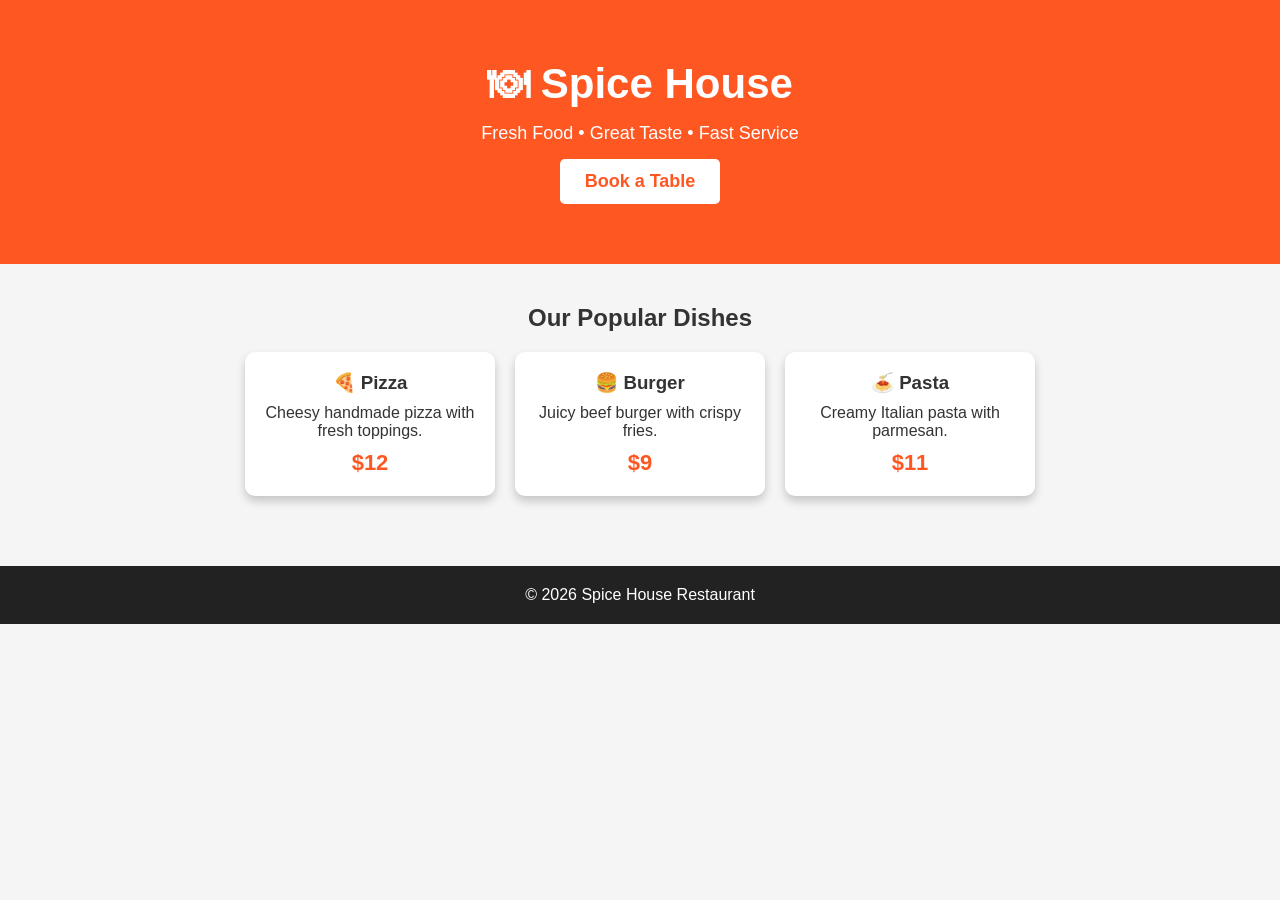
==== index.html @ 564f7e21 "Rename Index.html to index.html" ====
<!DOCTYPE html>
<html lang="en">
<head>
<meta charset="UTF-8">
<meta name="viewport" content="width=device-width, initial-scale=1.0">
<title>Spice House Restaurant</title>

<style>
*{
margin:0;
padding:0;
box-sizing:border-box;
font-family:Arial,sans-serif;
}

body{
background:#f5f5f5;
color:#333;
}

header{
background:#ff5722;
color:white;
text-align:center;
padding:60px 20px;
}

header h1{
font-size:42px;
}

header p{
margin:15px 0;
font-size:18px;
}

button{
padding:12px 25px;
border:none;
background:white;
color:#ff5722;
font-size:18px;
font-weight:bold;
border-radius:5px;
cursor:pointer;
}

section{
padding:40px 20px;
text-align:center;
}

.cards{
display:flex;
flex-wrap:wrap;
justify-content:center;
gap:20px;
margin-top:20px;
}

.card{
background:white;
width:250px;
padding:20px;
border-radius:10px;
box-shadow:0 5px 10px rgba(0,0,0,.2);
}

.card h3{
margin-bottom:10px;
}

.price{
color:#ff5722;
font-size:22px;
font-weight:bold;
margin-top:10px;
}

footer{
background:#222;
color:white;
text-align:center;
padding:20px;
margin-top:30px;
}
</style>

</head>

<body>

<header>
<h1>🍽 Spice House</h1>
<p>Fresh Food • Great Taste • Fast Service</p>
<button>Book a Table</button>
</header>

<section>

<h2>Our Popular Dishes</h2>

<div class="cards">

<div class="card">
<h3>🍕 Pizza</h3>
<p>Cheesy handmade pizza with fresh toppings.</p>
<p class="price">$12</p>
</div>

<div class="card">
<h3>🍔 Burger</h3>
<p>Juicy beef burger with crispy fries.</p>
<p class="price">$9</p>
</div>

<div class="card">
<h3>🍝 Pasta</h3>
<p>Creamy Italian pasta with parmesan.</p>
<p class="price">$11</p>
</div>

</div>

</section>

<footer>
<p>© 2026 Spice House Restaurant</p>
</footer>

</body>
</html>
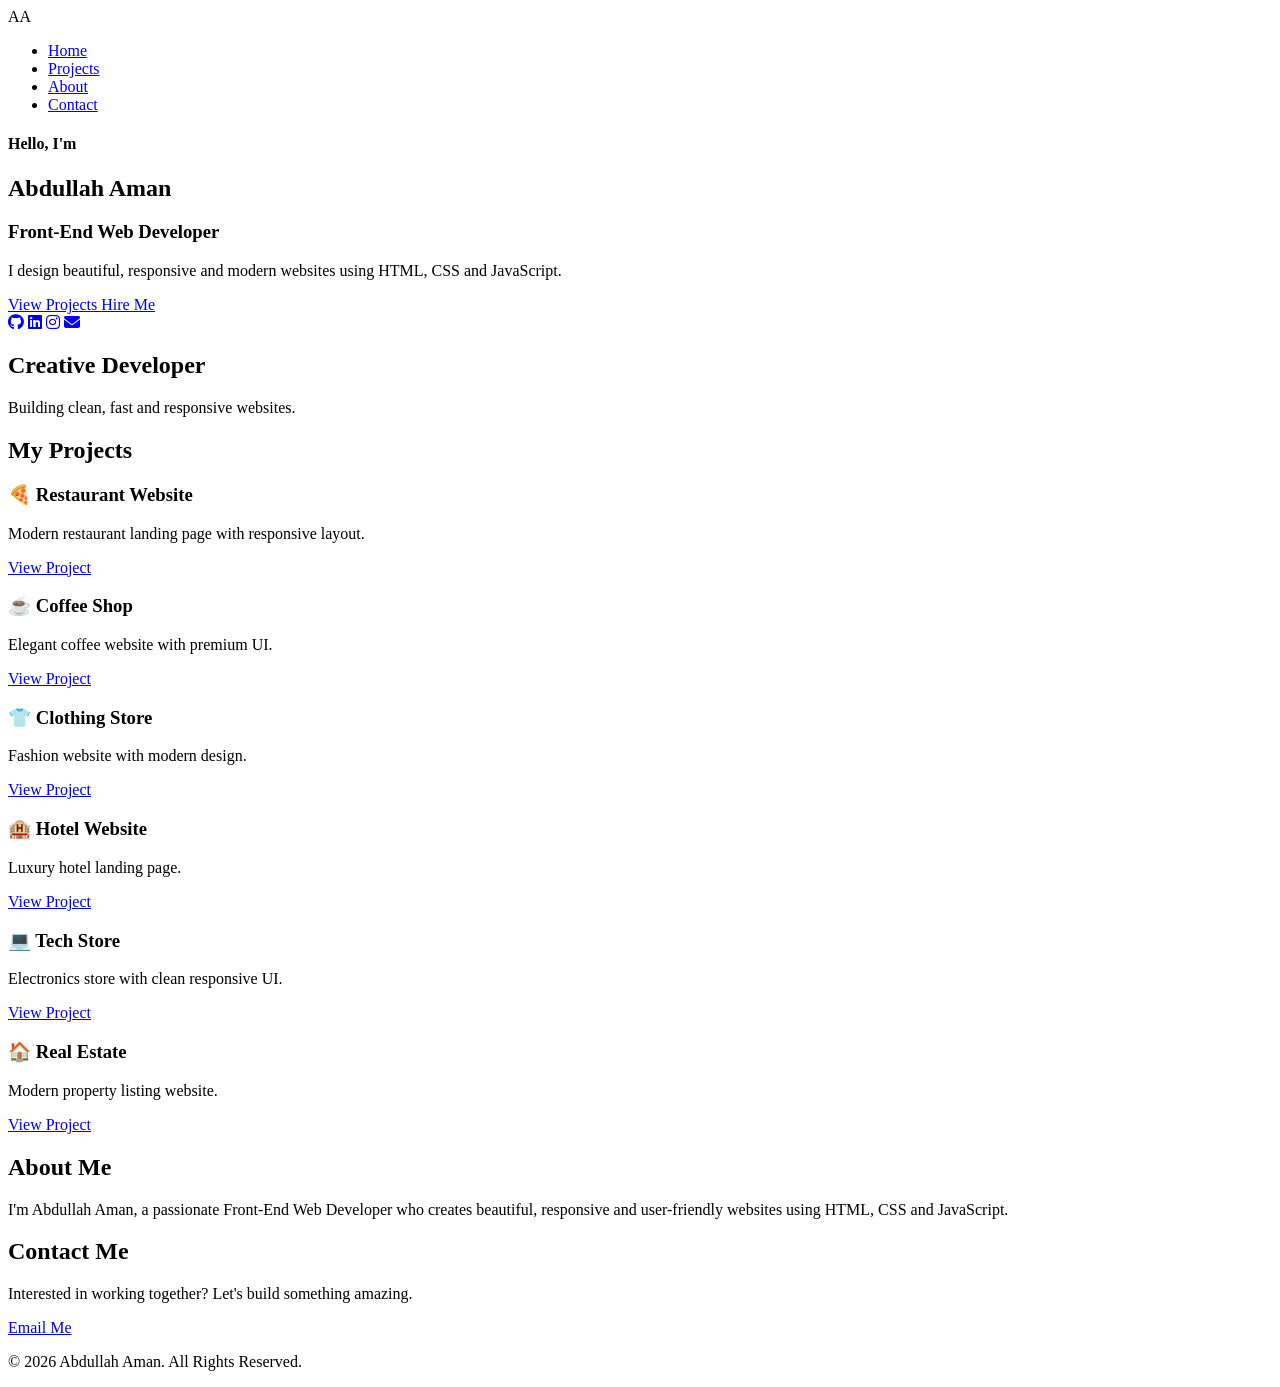
==== commit 85cb9698: "Add files via upload" ====
--- a/index.html
+++ b/index.html
@@ -1,132 +1,214 @@
 <!DOCTYPE html>
 <html lang="en">
+
 <head>
+
 <meta charset="UTF-8">
+
 <meta name="viewport" content="width=device-width, initial-scale=1.0">
-<title>Spice House Restaurant</title>
-
-<style>
-*{
-margin:0;
-padding:0;
-box-sizing:border-box;
-font-family:Arial,sans-serif;
-}
-
-body{
-background:#f5f5f5;
-color:#333;
-}
-
-header{
-background:#ff5722;
-color:white;
-text-align:center;
-padding:60px 20px;
-}
-
-header h1{
-font-size:42px;
-}
-
-header p{
-margin:15px 0;
-font-size:18px;
-}
-
-button{
-padding:12px 25px;
-border:none;
-background:white;
-color:#ff5722;
-font-size:18px;
-font-weight:bold;
-border-radius:5px;
-cursor:pointer;
-}
-
-section{
-padding:40px 20px;
-text-align:center;
-}
-
-.cards{
-display:flex;
-flex-wrap:wrap;
-justify-content:center;
-gap:20px;
-margin-top:20px;
-}
-
-.card{
-background:white;
-width:250px;
-padding:20px;
-border-radius:10px;
-box-shadow:0 5px 10px rgba(0,0,0,.2);
-}
-
-.card h3{
-margin-bottom:10px;
-}
-
-.price{
-color:#ff5722;
-font-size:22px;
-font-weight:bold;
-margin-top:10px;
-}
-
-footer{
-background:#222;
-color:white;
-text-align:center;
-padding:20px;
-margin-top:30px;
-}
-</style>
+
+<title>Abdullah Aman | Portfolio</title>
+
+<link rel="preconnect" href="https://fonts.googleapis.com">
+
+<link rel="preconnect" href="https://fonts.gstatic.com" crossorigin>
+
+<link href="https://fonts.googleapis.com/css2?family=Poppins:wght@300;400;500;600;700;800&display=swap" rel="stylesheet">
+
+<link rel="stylesheet" href="style.css">
+
+<link rel="stylesheet" href="https://cdnjs.cloudflare.com/ajax/libs/font-awesome/6.6.0/css/all.min.css">
 
 </head>
 
 <body>
 
-<header>
-<h1>🍽 Spice House</h1>
-<p>Fresh Food • Great Taste • Fast Service</p>
-<button>Book a Table</button>
-</header>
-
-<section>
-
-<h2>Our Popular Dishes</h2>
-
-<div class="cards">
-
-<div class="card">
-<h3>🍕 Pizza</h3>
-<p>Cheesy handmade pizza with fresh toppings.</p>
-<p class="price">$12</p>
-</div>
-
-<div class="card">
-<h3>🍔 Burger</h3>
-<p>Juicy beef burger with crispy fries.</p>
-<p class="price">$9</p>
-</div>
-
-<div class="card">
-<h3>🍝 Pasta</h3>
-<p>Creamy Italian pasta with parmesan.</p>
-<p class="price">$11</p>
-</div>
+<nav>
+
+<div class="logo">
+AA
+</div>
+
+<ul>
+
+<li><a href="#">Home</a></li>
+
+<li><a href="#projects">Projects</a></li>
+
+<li><a href="#about">About</a></li>
+
+<li><a href="#contact">Contact</a></li>
+
+</ul>
+
+</nav>
+
+<section class="hero">
+
+<div class="left">
+
+<h4>Hello, I'm</h4>
+
+<h1>Abdullah <span>Aman</span></h1>
+
+<h3>Front-End Web Developer</h3>
+
+<p>
+
+I design beautiful, responsive and modern websites using HTML, CSS and JavaScript.
+
+</p>
+
+<div class="buttons">
+
+<a href="#projects" class="btn">
+View Projects
+</a>
+
+<a href="#contact" class="btn2">
+Hire Me
+</a>
+
+</div>
+
+<div class="icons">
+
+<a href="#"><i class="fab fa-github"></i></a>
+
+<a href="#"><i class="fab fa-linkedin"></i></a>
+
+<a href="#"><i class="fab fa-instagram"></i></a>
+
+<a href="#"><i class="fas fa-envelope"></i></a>
+
+</div>
+
+</div>
+
+<div class="right">
+
+<div class="glow"></div>
+
+<div class="hero-card">
+
+<h2>Creative Developer</h2>
+
+<p>
+
+Building clean, fast and responsive websites.
+
+</p>
+
+</div>
+
+</div>
+
+</section>
+
+<section id="projects">
+
+<h2 class="title">My Projects</h2>
+
+<div class="project-container">
+  <div class="project-card">
+
+<h3>🍕 Restaurant Website</h3>
+
+<p>Modern restaurant landing page with responsive layout.</p>
+
+<a href="Restaurant.html">View Project</a>
+
+</div>
+
+<div class="project-card">
+
+<h3>☕ Coffee Shop</h3>
+
+<p>Elegant coffee website with premium UI.</p>
+
+<a href="Coffee.html">View Project</a>
+
+</div>
+
+<div class="project-card">
+
+<h3>👕 Clothing Store</h3>
+
+<p>Fashion website with modern design.</p>
+
+<a href="Clothing.html">View Project</a>
+
+</div>
+
+<div class="project-card">
+
+<h3>🏨 Hotel Website</h3>
+
+<p>Luxury hotel landing page.</p>
+
+<a href="Hotel.html">View Project</a>
+
+</div>
+
+<div class="project-card">
+
+<h3>💻 Tech Store</h3>
+
+<p>Electronics store with clean responsive UI.</p>
+
+<a href="Techstore.html">View Project</a>
+
+</div>
+
+<div class="project-card">
+
+<h3>🏠 Real Estate</h3>
+
+<p>Modern property listing website.</p>
+
+<a href="Realstate.html">View Project</a>
+
+</div>
+
+</div>
+
+</section>
+
+<section id="about">
+
+<h2 class="title">About Me</h2>
+
+<p class="about-text">
+
+I'm Abdullah Aman, a passionate Front-End Web Developer who creates beautiful, responsive and user-friendly websites using HTML, CSS and JavaScript.
+
+</p>
+
+</section>
+
+<section id="contact">
+
+<h2 class="title">Contact Me</h2>
+
+<div class="contact-box">
+
+<p>Interested in working together? Let's build something amazing.</p>
+
+<a href="mailto:your@email.com" class="btn">
+Email Me
+</a>
 
 </div>
 
 </section>
 
 <footer>
-<p>© 2026 Spice House Restaurant</p>
+
+<p>© 2026 Abdullah Aman. All Rights Reserved.</p>
+
 </footer>
 
+<script src="script.js"></script>
+
 </body>
-</html>
+</html>
